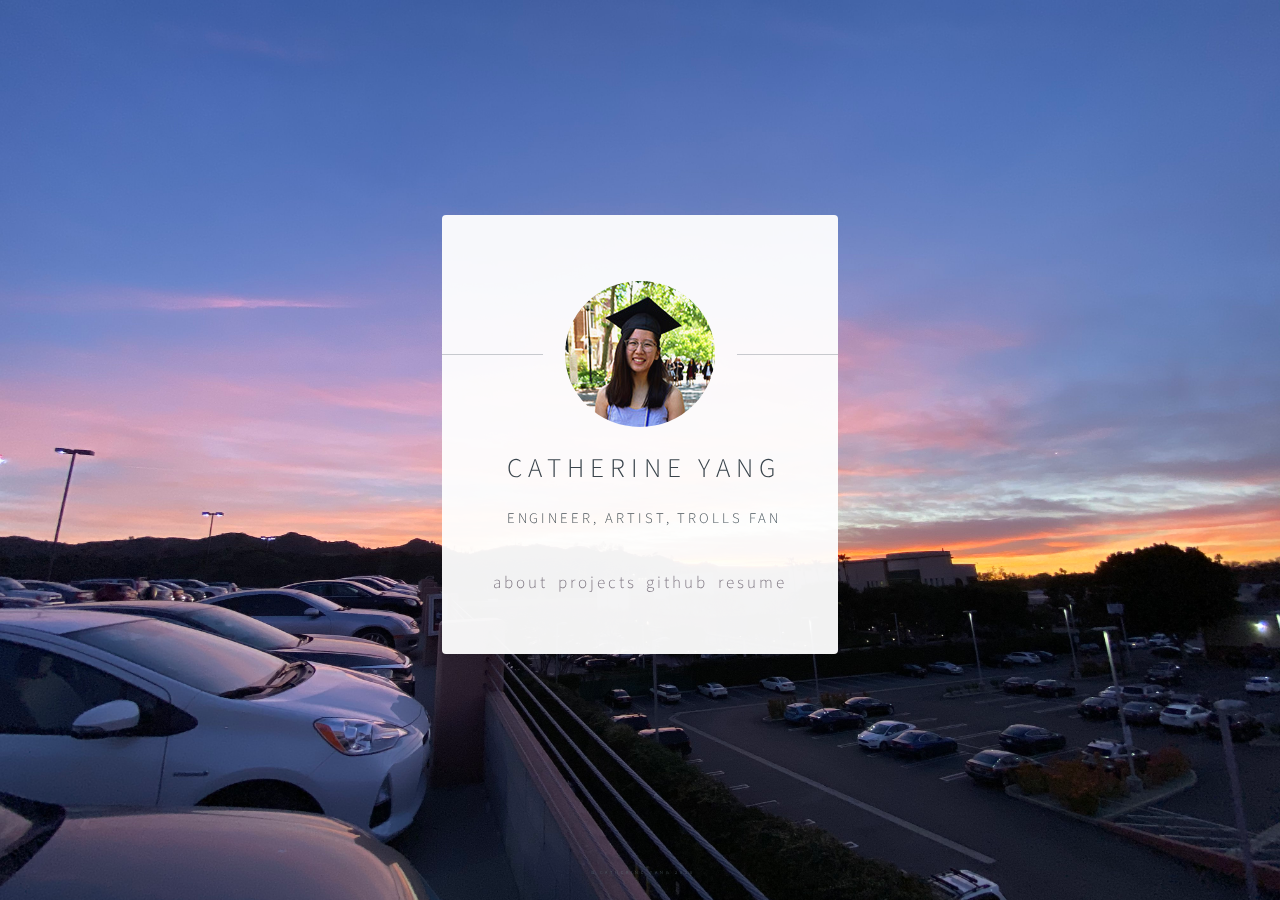
==== index.html @ e9663ca4 "Update index.html" ====
<!DOCTYPE HTML>

<html>

<head>
	<title>Catherine Yang</title>
	<meta charset="utf-8" />
	<meta name="viewport" content="width=device-width, initial-scale=1, user-scalable=no" />
	<meta name="robots" content="noindex"/>
	<link rel="stylesheet" href="assets/css/main.css" />
	<noscript>
		<link rel="stylesheet" href="assets/css/noscript.css" /></noscript>
</head>

<body class="is-preload">

	<div id="wrapper">

		<section id="main">
			<header>
				<span class="avatar"><img src="images/gradpic.jpg" alt="" /></span>
				<h1>Catherine Yang</h1>
				<p>Engineer, Artist, Trolls Fan</p>
			</header>

			<div id="firstpageoptions" class="options" style="display: block;">
				<a class="options" href="about.html"> about </a>
				<a class="options" href="projects.html"> projects </a>
				<a class="options" href="https://github.com/catyang97" target="_blank"> github </a>
				<a class="options" href="files/resume.pdf" target="_blank"> resume </a>
			</div>

		</section>

		<footer id="footer">
			<ul class="copyright">
				<li>&copy; Catherine Yang 2020</li>
				</li>
			</ul>
		</footer>

	</div>

	<script>
		if ('addEventListener' in window) {
			window.addEventListener('load', function () { document.body.className = document.body.className.replace(/\bis-preload\b/, ''); });
			document.body.className += (navigator.userAgent.match(/(MSIE|rv:11\.0)/) ? ' is-ie' : '');
		}
	</script>

</body>

</html>
---- assets/css/main.css ----
@import url("https://fonts.googleapis.com/css?family=Source+Sans+Pro:300");


/* Icon (alt) */

	html, body, div, span, h1, p, a, img, 
	center, ul, li, footer, header, section {
		margin: 0;
		padding: 0;
		border: 0;
		font-size: 100%;
		font: inherit;
		vertical-align: baseline;
	}

	footer, header, section {
		display: block;
	}

	body {
		line-height: 1;
		-webkit-text-size-adjust: none;
	}

	ul {
		list-style: none;
	}

/* Basic */

	@media screen and (max-width: 480px) {
		html, body {
			min-width: 320px;
		}
	}

	html {
		box-sizing: border-box;
		height: 100%;
	}

	*, *:before, *:after {
		box-sizing: inherit;
	}

	body.is-preload *, body.is-preload *:before, body.is-preload *:after {
		-moz-animation: none !important;
		-webkit-animation: none !important;
		-ms-animation: none !important;
		animation: none !important;
		-moz-transition: none !important;
		-webkit-transition: none !important;
		-ms-transition: none !important;
		transition: none !important;
	}

	body {
		height: 100%;
		/* background-color: #ffffff; */
		background-image: url("images/background.jpg");
		/* background-image: url("images/overlay.png"), -webkit-linear-gradient(60deg, rgba(255, 165, 150, 0.5) 5%, rgba(0, 228, 255, 0.35)), url("../../images/bg.jpg"); */
		/* background-image: url("images/overlay.png"), -ms-linear-gradient(60deg, rgba(255, 165, 150, 0.5) 5%, rgba(0, 228, 255, 0.35)), url("../../images/bg.jpg"); */
		/* background-image: url("images/overlay.png"), linear-gradient(60deg, rgba(255, 165, 150, 0.5) 5%, rgba(0, 228, 255, 0.35)), url("../../images/bg.jpg"); */
		/* background-repeat: repeat,			no-repeat,			no-repeat; */
		/* background-size: 100px 100px, cover,				cover; */
		background-size: cover;

		background-position: top left,		center center,		bottom center;
		background-attachment: fixed,			fixed,				fixed;
	}

		body:after {
			content: '';
			display: block;
			position: fixed;
			top: 0;
			left: 0;
			width: 100%;
			height: inherit;
			opacity: 0;
			z-index: 1;
			/* background-color: #ffffff; */
			background-image: url("images/background.jpg");
			/* background-image: url("images/overlay.png"), -moz-linear-gradient(60deg, rgba(255, 165, 150, 0.5) 5%, rgba(0, 228, 255, 0.35)); */
			/* background-image: url("images/overlay.png"), -webkit-linear-gradient(60deg, rgba(255, 165, 150, 0.5) 5%, rgba(0, 228, 255, 0.35)); */
			/* background-image: url("images/overlay.png"), -ms-linear-gradient(60deg, rgba(255, 165, 150, 0.5) 5%, rgba(0, 228, 255, 0.35)); */
			/* background-image: url("images/overlay.png"), linear-gradient(60deg, rgba(255, 165, 150, 0.5) 5%, rgba(0, 228, 255, 0.35)); */
			/* background-repeat: repeat,			no-repeat; */
			background-size: cover;
			background-position: top left,		center center;
			/* -moz-transition: opacity 1.75s ease-out;
			-webkit-transition: opacity 1.75s ease-out;
			-ms-transition: opacity 1.75s ease-out;
			transition: opacity 1.75s ease-out; */
		}

		body.is-preload:after {
			opacity: 1;
		}

/* Type */

	body, input, select, textarea {
		color: #414f57;
		font-family: "Source Sans Pro", Helvetica, sans-serif;
		font-size: 14pt;
		font-weight: 300;
		line-height: 2;
		letter-spacing: 0.2em;
		text-transform: uppercase;
	}

	@media screen and (max-width: 1680px) {

		body, input, select, textarea {
			font-size: 11pt;
		}

	}

	@media screen and (max-width: 480px) {

		body, input, select, textarea {
			font-size: 10pt;
			line-height: 1.75;
		}

	}

	a {
		-moz-transition: color 0.2s ease, border-color 0.2s ease;
		-webkit-transition: color 0.2s ease, border-color 0.2s ease;
		-ms-transition: color 0.2s ease, border-color 0.2s ease;
		transition: color 0.2s ease, border-color 0.2s ease;
		color: inherit;
		text-decoration: none;
	}

		a:before {
			-moz-transition: color 0.2s ease, text-shadow 0.2s ease;
			-webkit-transition: color 0.2s ease, text-shadow 0.2s ease;
			-ms-transition: color 0.2s ease, text-shadow 0.2s ease;
			transition: color 0.2s ease, text-shadow 0.2s ease;
		}

		a:hover {
			color: #ff7496;
		}

	p {
		margin: 0 0 1.5em 0.5em;
	}

	#p1 {
		text-transform: initial;
	}

	h1 {
		color: #313f47;
		line-height: 1.5;
/* 		margin: 0 0 0.75em 0; */
		font-size: 1.85em;
		letter-spacing: 0.22em;
		margin: 0 0 0.525em .3em;
		text-align: center;
	}

		h1 a {
			color: inherit;
			text-decoration: none;
		}

	#dmd {
		background-color: none;
		border: none;
		color: #9BC6D5;
		text-decoration: none;
	}

	#dmd:hover {
		background-color: none;
		border: none;
		color: #718FA0;
		opacity: .8;
		text-decoration: none;
	  }

	@media screen and (max-width: 480px) {

		h1 {
			font-size: 1.65em;
		}

	}

/* List */

	ul {
		list-style: disc;
		margin: 0 0 1.5em 0;
		padding-left: 1em;
	}

		ul li {
			padding-left: 0.5em;
		}

		ul.alt {
			list-style: none;
			padding-left: 0;
		}

			ul.alt li {
				border-top: solid 1px #c8cccf;
				padding: 0.5em 0;
			}

				ul.alt li:first-child {
					border-top: 0;
					padding-top: 0;
				}

/* Main */

	#main {
		-moz-transform-origin: 50% 50%;
		-webkit-transform-origin: 50% 50%;
		-ms-transform-origin: 50% 50%;
		transform-origin: 50% 50%;
		-moz-transform: rotateX(0deg);
		-webkit-transform: rotateX(0deg);
		-ms-transform: rotateX(0deg);
		transform: rotateX(0deg);
		-moz-transition: opacity 1s ease, -moz-transform 1s ease;
		-webkit-transition: opacity 1s ease, -webkit-transform 1s ease;
		-ms-transition: opacity 1s ease, -ms-transform 1s ease;
		transition: opacity 1s ease, transform 1s ease;
		padding: 4.5em 3em 3em 3em ;
		background: #ffffff;
		border-radius: 4px;
		cursor: default;
		max-width: 100%;
		opacity: 0.95;
		position: relative;
		text-align: center;
		width: 27em;
	}

		#main .avatar {
			position: relative;
			display: block;
			margin-bottom: 1.5em;
		}

			#main .avatar img {
				display: block;
				margin: 0 auto;
				border-radius: 100%;
				box-shadow: 0 0 0 1.5em #ffffff;
			}

			#main .avatar:before {
				content: '';
				display: block;
				position: absolute;
				top: 50%;
				left: -3em;
				width: calc(100% + 6em);
				height: 1px;
				z-index: -1;
				background: #c8cccf;
			}
		@media screen and (max-width: 480px) {

			#main {
				padding: 4em 2em 2.5em 2em ;
				width: 100%;
			}

				#main .avatar:before {
					left: -2em;
					width: calc(100% + 4em);
				}

		}

		body.is-preload #main {
			-moz-transform: rotateX(15deg);
			-webkit-transform: rotateX(15deg);
			-ms-transform: rotateX(15deg);
			transform: rotateX(15deg);
			opacity: 0;
		}

	#main2 {
		-moz-transform-origin: 50% 50%;
		-webkit-transform-origin: 50% 50%;
		-ms-transform-origin: 50% 50%;
		transform-origin: 50% 50%;
		-moz-transform: rotateX(0deg);
		-webkit-transform: rotateX(0deg);
		-ms-transform: rotateX(0deg);
		transform: rotateX(0deg);
		-moz-transition: opacity 1s ease, -moz-transform 1s ease;
		-webkit-transition: opacity 1s ease, -webkit-transform 1s ease;
		-ms-transition: opacity 1s ease, -ms-transform 1s ease;
		transition: opacity 1s ease, transform 1s ease;
		padding: 4.5em 3em 3em 3em ;
		background: #ffffff;
		border-radius: 4px;
		cursor: default;
		max-width: 100%;
		opacity: 0.95;
		position: relative;
		text-align: center;
		width: 45em;
	}
	
		#main2 .avatar {
			position: relative;
			display: block;
			margin-bottom: 1.5em;
		}
	
			#main2 .avatar img {
				/* display: block; */
				width: 150px;
				height: 150px;
				margin: 0 auto;
				border-radius: 100%;
				box-shadow: 0 0 0 1.5em #ffffff;
			}
	
			#main2 .avatar:before {
				content: '';
				display: block;
				position: absolute;
				top: 50%;
				left: -3em;
				width: calc(100% + 6em);
				height: 1px;
				z-index: -1;
				background: #c8cccf;
			}

			@media screen and (max-width: 480px) {
	
				#main2 {
					padding: 4em 2em 2.5em 2em ;
					width: 100%;
				}
	
					#main2 .avatar:before {
						left: -2em;
						width: calc(100% + 4em);
					}
	
			}
			
			body.is-preload #main2 {
				-moz-transform: rotateX(15deg);
				-webkit-transform: rotateX(15deg);
				-ms-transform: rotateX(15deg);
				transform: rotateX(15deg);
				opacity: 0;
			}

/* Footer */

	#footer {
		-moz-align-self: -moz-flex-end;
		-webkit-align-self: -webkit-flex-end;
		-ms-align-self: -ms-flex-end;
		align-self: flex-end;
		width: 100%;
		padding: 1.5em 0 0 0;
		color: rgba(255, 255, 255, 0.75);
		cursor: default;
		text-align: center;
	}

		#footer .copyright {
			margin: 0;
			padding: 0;
			font-size: 0.3em;
			list-style: none;
			color: #616f77;
		}

			#footer .copyright li {
				display: inline-block;
				margin: 0 0 0 0.45em;
				padding: 0 0 0 0.85em;
				border-left: solid 1px rgba(255, 255, 255, 0.5);
				line-height: 1;
			}

				#footer .copyright li:first-child {
					border-left: 0;
				}

				
/* Wrapper */
	#wrapper {
		display: -moz-flex;
		display: -webkit-flex;
		display: -ms-flex;
		display: flex;
		-moz-align-items: center;
		-webkit-align-items: center;
		-ms-align-items: center;
		align-items: center;
		-moz-justify-content: space-between;
		-webkit-justify-content: space-between;
		-ms-justify-content: space-between;
		justify-content: space-between;
		-moz-flex-direction: column;
		-webkit-flex-direction: column;
		-ms-flex-direction: column;
		flex-direction: column;
		-moz-perspective: 1000px;
		-webkit-perspective: 1000px;
		-ms-perspective: 1000px;
		perspective: 1000px;
		position: relative;
		min-height: 100%;
		padding: 1.5em;
		z-index: 2;
	}

		#wrapper > * {
			z-index: 1;
		}

		#wrapper:before {
			content: '';
			display: block;
		}

		@media screen and (max-width: 350px) {

			#wrapper {
				padding: 0.75em;
			}

		}

		body.is-ie #wrapper {
			height: 100%;
		}

.options {
	background-color: none;
	border: none;
	color: #8A828D;
	cursor: pointer;
	display: inline;
	font-size: 17px;
	text-transform: lowercase;
	padding: 10px 2px;
	/* text-align: left; */
	text-decoration: none;
	white-space: nowrap;
}
		  
.options:hover {
	color: #A18790;
	transform: translateY(-2.5px);
	transition: all .3s ease;
}
		  
.options-container {
	font-size: 35px;
	text-align: center;
	width: 85%;
}
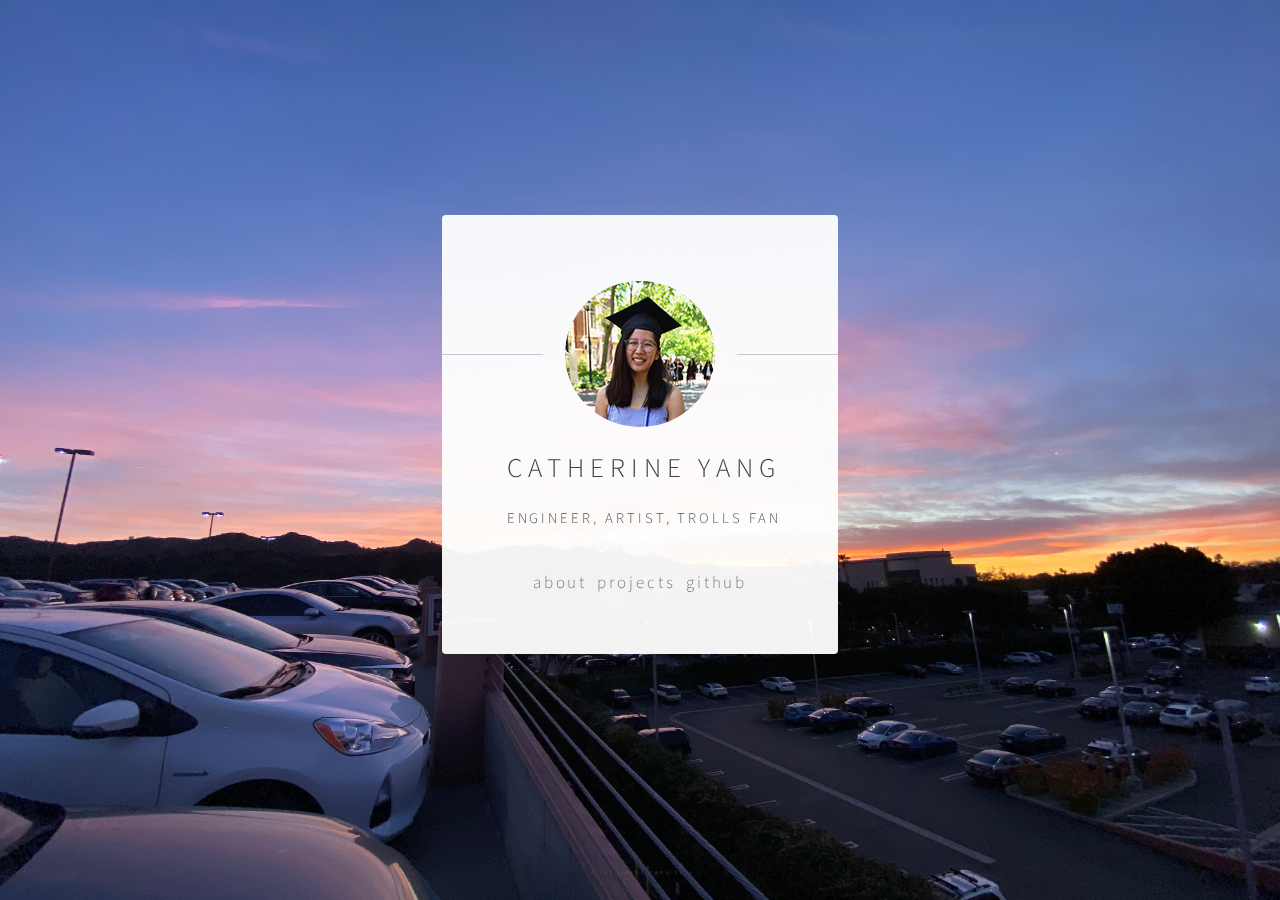
==== commit 4548e85f: "Update index.html" ====
--- a/index.html
+++ b/index.html
@@ -27,7 +27,7 @@
 				<a class="options" href="about.html"> about </a>
 				<a class="options" href="projects.html"> projects </a>
 				<a class="options" href="https://github.com/catyang97" target="_blank"> github </a>
-				<a class="options" href="files/resume.pdf" target="_blank"> resume </a>
+				<!-- a class="options" href="files/resume.pdf" target="_blank"> resume </a> -->
 			</div>
 
 		</section>
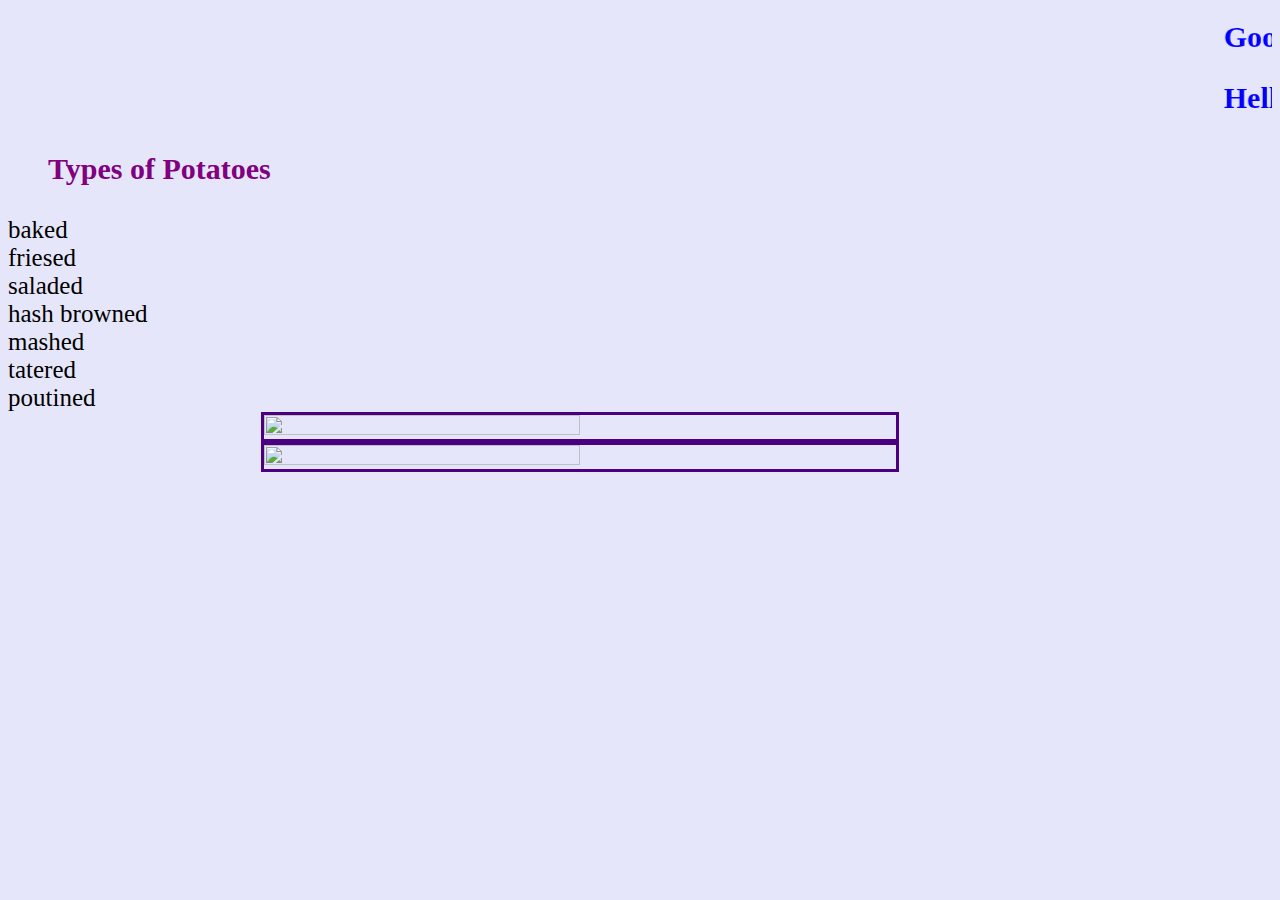
==== commit 84a62a66: "back to potato" ====
--- a/index.html
+++ b/index.html
@@ -1,53 +1,25 @@
-<!DOCTYPE HTML>
-
-<html>
-
-<head>
-	<title>Catherine Yang</title>
-	<meta charset="utf-8" />
-	<meta name="viewport" content="width=device-width, initial-scale=1, user-scalable=no" />
-	<meta name="robots" content="noindex"/>
-	<link rel="stylesheet" href="assets/css/main.css" />
-	<noscript>
-		<link rel="stylesheet" href="assets/css/noscript.css" /></noscript>
-</head>
-
-<body class="is-preload">
-
-	<div id="wrapper">
-
-		<section id="main">
-			<header>
-				<span class="avatar"><img src="images/gradpic.jpg" alt="" /></span>
-				<h1>Catherine Yang</h1>
-				<p>Engineer, Artist, Trolls Fan</p>
-			</header>
-
-			<div id="firstpageoptions" class="options" style="display: block;">
-				<a class="options" href="about.html"> about </a>
-				<a class="options" href="projects.html"> projects </a>
-				<a class="options" href="https://github.com/catyang97" target="_blank"> github </a>
-				<!-- a class="options" href="files/resume.pdf" target="_blank"> resume </a> -->
-			</div>
-
-		</section>
-
-		<footer id="footer">
-			<ul class="copyright">
-				<li>&copy; Catherine Yang 2020</li>
-				</li>
-			</ul>
-		</footer>
-
-	</div>
-
-	<script>
-		if ('addEventListener' in window) {
-			window.addEventListener('load', function () { document.body.className = document.body.className.replace(/\bis-preload\b/, ''); });
-			document.body.className += (navigator.userAgent.match(/(MSIE|rv:11\.0)/) ? ' is-ie' : '');
-		}
-	</script>
-
-</body>
-
-</html>
+<!DOCTYPE html>
+<html>
+	<head> 
+	<link href="main.css" rel="stylesheet">
+	<meta charset="UTF-8">	<title>Random</title>
+	<meta name="description" content="DESCRIBE YOUR WEBSITE">
+	<meta name="keywords" content="KEY, WORDS, HERE">
+	</head>
+	<body>
+		<h1><marquee>Goodbye World!</marquee></h1>
+		<h1><marquee>Hello Potatoes!</marquee></h1>
+
+		<ul><b>Types of Potatoes</b></ul>
+			<li id="baked">baked</li>
+			<li>friesed</li>
+			<li>saladed</li>
+			<li>hash browned</li>
+			<li>mashed</li>
+            <li>tatered</li>
+            <li>poutined</li>
+
+		<img src="https://media.giphy.com/media/menw2PSZ2vUzu/giphy.gif">
+		<img src= "http://weknowyourdreams.com/images/potato/potato-04.jpg">
+  	</body>
+</html>--- a/main.css
+++ b/main.css
@@ -0,0 +1,26 @@
+body {
+	background-color: lavender;
+}
+
+h1 {
+	color: blue;
+	font-size: 30px;
+
+}
+
+ul {
+	color: purple;
+	font-size: 30px;
+}
+
+li {
+	font-size: 25px;
+}
+
+img {
+	width: 50%;
+	height: 50%;
+	margin-left: 20%;
+	border-style: solid;
+	border-color: indigo;
+}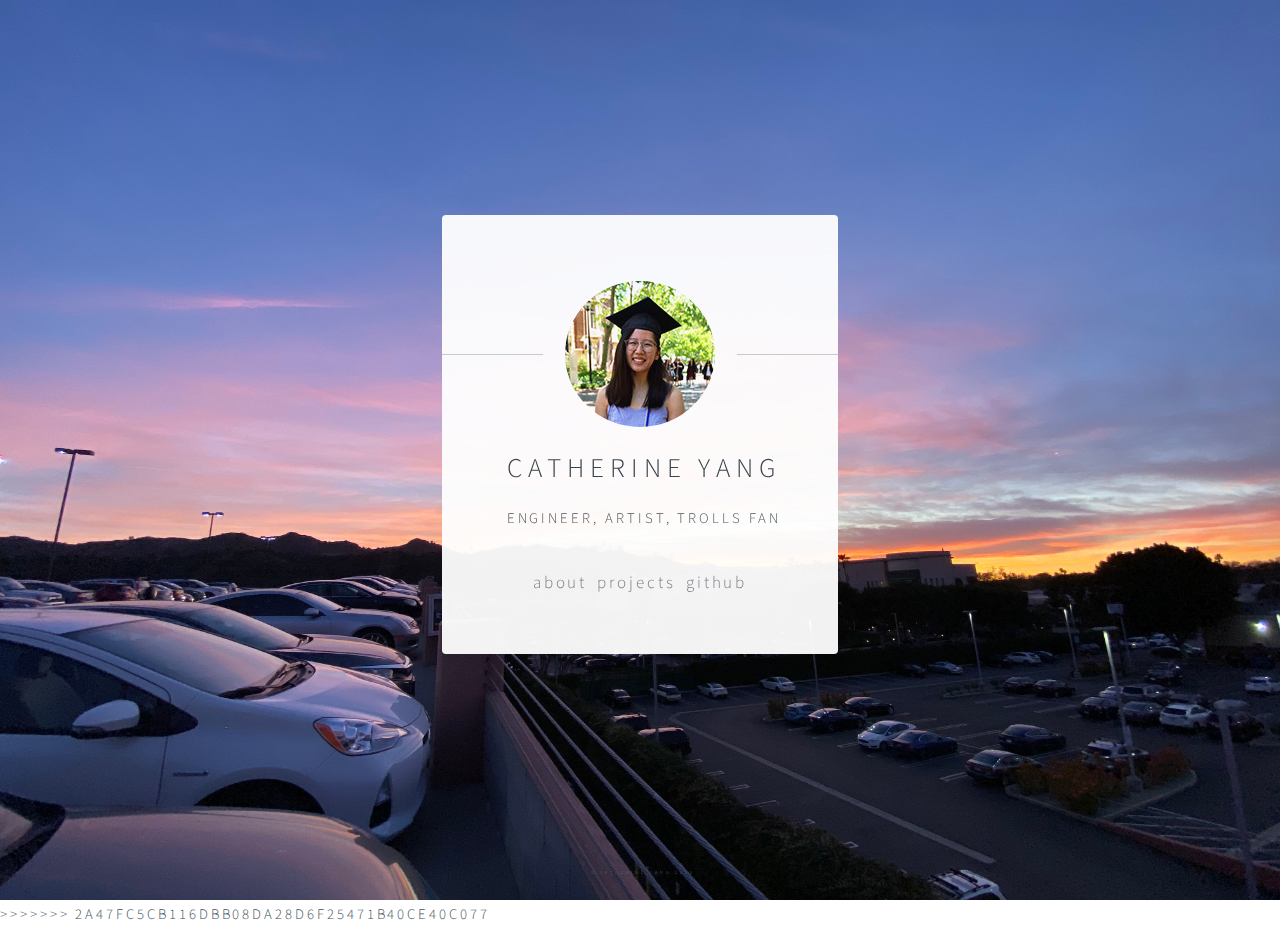
==== commit 94dd8196: "potato test" ====
--- a/index.html
+++ b/index.html
@@ -1,25 +1,54 @@
-<!DOCTYPE html>
-<html>
-	<head> 
-	<link href="main.css" rel="stylesheet">
-	<meta charset="UTF-8">	<title>Random</title>
-	<meta name="description" content="DESCRIBE YOUR WEBSITE">
-	<meta name="keywords" content="KEY, WORDS, HERE">
-	</head>
-	<body>
-		<h1><marquee>Goodbye World!</marquee></h1>
-		<h1><marquee>Hello Potatoes!</marquee></h1>
-
-		<ul><b>Types of Potatoes</b></ul>
-			<li id="baked">baked</li>
-			<li>friesed</li>
-			<li>saladed</li>
-			<li>hash browned</li>
-			<li>mashed</li>
-            <li>tatered</li>
-            <li>poutined</li>
-
-		<img src="https://media.giphy.com/media/menw2PSZ2vUzu/giphy.gif">
-		<img src= "http://weknowyourdreams.com/images/potato/potato-04.jpg">
-  	</body>
-</html>+<!DOCTYPE HTML>
+
+<html>
+
+<head>
+	<title>Catherine Yang</title>
+	<meta charset="utf-8" />
+	<meta name="viewport" content="width=device-width, initial-scale=1, user-scalable=no" />
+	<meta name="robots" content="noindex"/>
+	<link rel="stylesheet" href="assets/css/main.css" />
+	<noscript>
+		<link rel="stylesheet" href="assets/css/noscript.css" /></noscript>
+</head>
+
+<body class="is-preload">
+
+	<div id="wrapper">
+
+		<section id="main">
+			<header>
+				<span class="avatar"><img src="images/gradpic.jpg" alt="" /></span>
+				<h1>Catherine Yang</h1>
+				<p>Engineer, Artist, Trolls Fan</p>
+			</header>
+
+			<div id="firstpageoptions" class="options" style="display: block;">
+				<a class="options" href="about.html"> about </a>
+				<a class="options" href="projects.html"> projects </a>
+				<a class="options" href="https://github.com/catyang97" target="_blank"> github </a>
+				<!-- a class="options" href="files/resume.pdf" target="_blank"> resume </a> -->
+			</div>
+
+		</section>
+
+		<footer id="footer">
+			<ul class="copyright">
+				<li>&copy; Catherine Yang 2020</li>
+				</li>
+			</ul>
+		</footer>
+
+	</div>
+
+	<script>
+		if ('addEventListener' in window) {
+			window.addEventListener('load', function () { document.body.className = document.body.className.replace(/\bis-preload\b/, ''); });
+			document.body.className += (navigator.userAgent.match(/(MSIE|rv:11\.0)/) ? ' is-ie' : '');
+		}
+	</script>
+
+</body>
+
+</html>
+>>>>>>> 2a47fc5cb116dbb08da28d6f25471b40ce40c077
--- a/assets/css/main.css
+++ b/assets/css/main.css
@@ -0,0 +1,477 @@
+@import url("https://fonts.googleapis.com/css?family=Source+Sans+Pro:300");
+
+
+/* Icon (alt) */
+
+	html, body, div, span, h1, p, a, img, 
+	center, ul, li, footer, header, section {
+		margin: 0;
+		padding: 0;
+		border: 0;
+		font-size: 100%;
+		font: inherit;
+		vertical-align: baseline;
+	}
+
+	footer, header, section {
+		display: block;
+	}
+
+	body {
+		line-height: 1;
+		-webkit-text-size-adjust: none;
+	}
+
+	ul {
+		list-style: none;
+	}
+
+/* Basic */
+
+	@media screen and (max-width: 480px) {
+		html, body {
+			min-width: 320px;
+		}
+	}
+
+	html {
+		box-sizing: border-box;
+		height: 100%;
+	}
+
+	*, *:before, *:after {
+		box-sizing: inherit;
+	}
+
+	body.is-preload *, body.is-preload *:before, body.is-preload *:after {
+		-moz-animation: none !important;
+		-webkit-animation: none !important;
+		-ms-animation: none !important;
+		animation: none !important;
+		-moz-transition: none !important;
+		-webkit-transition: none !important;
+		-ms-transition: none !important;
+		transition: none !important;
+	}
+
+	body {
+		height: 100%;
+		/* background-color: #ffffff; */
+		background-image: url("images/background.jpg");
+		/* background-image: url("images/overlay.png"), -webkit-linear-gradient(60deg, rgba(255, 165, 150, 0.5) 5%, rgba(0, 228, 255, 0.35)), url("../../images/bg.jpg"); */
+		/* background-image: url("images/overlay.png"), -ms-linear-gradient(60deg, rgba(255, 165, 150, 0.5) 5%, rgba(0, 228, 255, 0.35)), url("../../images/bg.jpg"); */
+		/* background-image: url("images/overlay.png"), linear-gradient(60deg, rgba(255, 165, 150, 0.5) 5%, rgba(0, 228, 255, 0.35)), url("../../images/bg.jpg"); */
+		/* background-repeat: repeat,			no-repeat,			no-repeat; */
+		/* background-size: 100px 100px, cover,				cover; */
+		background-size: cover;
+
+		background-position: top left,		center center,		bottom center;
+		background-attachment: fixed,			fixed,				fixed;
+	}
+
+		body:after {
+			content: '';
+			display: block;
+			position: fixed;
+			top: 0;
+			left: 0;
+			width: 100%;
+			height: inherit;
+			opacity: 0;
+			z-index: 1;
+			/* background-color: #ffffff; */
+			background-image: url("images/background.jpg");
+			/* background-image: url("images/overlay.png"), -moz-linear-gradient(60deg, rgba(255, 165, 150, 0.5) 5%, rgba(0, 228, 255, 0.35)); */
+			/* background-image: url("images/overlay.png"), -webkit-linear-gradient(60deg, rgba(255, 165, 150, 0.5) 5%, rgba(0, 228, 255, 0.35)); */
+			/* background-image: url("images/overlay.png"), -ms-linear-gradient(60deg, rgba(255, 165, 150, 0.5) 5%, rgba(0, 228, 255, 0.35)); */
+			/* background-image: url("images/overlay.png"), linear-gradient(60deg, rgba(255, 165, 150, 0.5) 5%, rgba(0, 228, 255, 0.35)); */
+			/* background-repeat: repeat,			no-repeat; */
+			background-size: cover;
+			background-position: top left,		center center;
+			/* -moz-transition: opacity 1.75s ease-out;
+			-webkit-transition: opacity 1.75s ease-out;
+			-ms-transition: opacity 1.75s ease-out;
+			transition: opacity 1.75s ease-out; */
+		}
+
+		body.is-preload:after {
+			opacity: 1;
+		}
+
+/* Type */
+
+	body, input, select, textarea {
+		color: #414f57;
+		font-family: "Source Sans Pro", Helvetica, sans-serif;
+		font-size: 14pt;
+		font-weight: 300;
+		line-height: 2;
+		letter-spacing: 0.2em;
+		text-transform: uppercase;
+	}
+
+	@media screen and (max-width: 1680px) {
+
+		body, input, select, textarea {
+			font-size: 11pt;
+		}
+
+	}
+
+	@media screen and (max-width: 480px) {
+
+		body, input, select, textarea {
+			font-size: 10pt;
+			line-height: 1.75;
+		}
+
+	}
+
+	a {
+		-moz-transition: color 0.2s ease, border-color 0.2s ease;
+		-webkit-transition: color 0.2s ease, border-color 0.2s ease;
+		-ms-transition: color 0.2s ease, border-color 0.2s ease;
+		transition: color 0.2s ease, border-color 0.2s ease;
+		color: inherit;
+		text-decoration: none;
+	}
+
+		a:before {
+			-moz-transition: color 0.2s ease, text-shadow 0.2s ease;
+			-webkit-transition: color 0.2s ease, text-shadow 0.2s ease;
+			-ms-transition: color 0.2s ease, text-shadow 0.2s ease;
+			transition: color 0.2s ease, text-shadow 0.2s ease;
+		}
+
+		a:hover {
+			color: #ff7496;
+		}
+
+	p {
+		margin: 0 0 1.5em 0.5em;
+	}
+
+	#p1 {
+		text-transform: initial;
+	}
+
+	h1 {
+		color: #313f47;
+		line-height: 1.5;
+/* 		margin: 0 0 0.75em 0; */
+		font-size: 1.85em;
+		letter-spacing: 0.22em;
+		margin: 0 0 0.525em .3em;
+		text-align: center;
+	}
+
+		h1 a {
+			color: inherit;
+			text-decoration: none;
+		}
+
+	#dmd {
+		background-color: none;
+		border: none;
+		color: #9BC6D5;
+		text-decoration: none;
+	}
+
+	#dmd:hover {
+		background-color: none;
+		border: none;
+		color: #718FA0;
+		opacity: .8;
+		text-decoration: none;
+	  }
+
+	@media screen and (max-width: 480px) {
+
+		h1 {
+			font-size: 1.65em;
+		}
+
+	}
+
+/* List */
+
+	ul {
+		list-style: disc;
+		margin: 0 0 1.5em 0;
+		padding-left: 1em;
+	}
+
+		ul li {
+			padding-left: 0.5em;
+		}
+
+		ul.alt {
+			list-style: none;
+			padding-left: 0;
+		}
+
+			ul.alt li {
+				border-top: solid 1px #c8cccf;
+				padding: 0.5em 0;
+			}
+
+				ul.alt li:first-child {
+					border-top: 0;
+					padding-top: 0;
+				}
+
+/* Main */
+
+	#main {
+		-moz-transform-origin: 50% 50%;
+		-webkit-transform-origin: 50% 50%;
+		-ms-transform-origin: 50% 50%;
+		transform-origin: 50% 50%;
+		-moz-transform: rotateX(0deg);
+		-webkit-transform: rotateX(0deg);
+		-ms-transform: rotateX(0deg);
+		transform: rotateX(0deg);
+		-moz-transition: opacity 1s ease, -moz-transform 1s ease;
+		-webkit-transition: opacity 1s ease, -webkit-transform 1s ease;
+		-ms-transition: opacity 1s ease, -ms-transform 1s ease;
+		transition: opacity 1s ease, transform 1s ease;
+		padding: 4.5em 3em 3em 3em ;
+		background: #ffffff;
+		border-radius: 4px;
+		cursor: default;
+		max-width: 100%;
+		opacity: 0.95;
+		position: relative;
+		text-align: center;
+		width: 27em;
+	}
+
+		#main .avatar {
+			position: relative;
+			display: block;
+			margin-bottom: 1.5em;
+		}
+
+			#main .avatar img {
+				display: block;
+				margin: 0 auto;
+				border-radius: 100%;
+				box-shadow: 0 0 0 1.5em #ffffff;
+			}
+
+			#main .avatar:before {
+				content: '';
+				display: block;
+				position: absolute;
+				top: 50%;
+				left: -3em;
+				width: calc(100% + 6em);
+				height: 1px;
+				z-index: -1;
+				background: #c8cccf;
+			}
+		@media screen and (max-width: 480px) {
+
+			#main {
+				padding: 4em 2em 2.5em 2em ;
+				width: 100%;
+			}
+
+				#main .avatar:before {
+					left: -2em;
+					width: calc(100% + 4em);
+				}
+
+		}
+
+		body.is-preload #main {
+			-moz-transform: rotateX(15deg);
+			-webkit-transform: rotateX(15deg);
+			-ms-transform: rotateX(15deg);
+			transform: rotateX(15deg);
+			opacity: 0;
+		}
+
+	#main2 {
+		-moz-transform-origin: 50% 50%;
+		-webkit-transform-origin: 50% 50%;
+		-ms-transform-origin: 50% 50%;
+		transform-origin: 50% 50%;
+		-moz-transform: rotateX(0deg);
+		-webkit-transform: rotateX(0deg);
+		-ms-transform: rotateX(0deg);
+		transform: rotateX(0deg);
+		-moz-transition: opacity 1s ease, -moz-transform 1s ease;
+		-webkit-transition: opacity 1s ease, -webkit-transform 1s ease;
+		-ms-transition: opacity 1s ease, -ms-transform 1s ease;
+		transition: opacity 1s ease, transform 1s ease;
+		padding: 4.5em 3em 3em 3em ;
+		background: #ffffff;
+		border-radius: 4px;
+		cursor: default;
+		max-width: 100%;
+		opacity: 0.95;
+		position: relative;
+		text-align: center;
+		width: 45em;
+	}
+	
+		#main2 .avatar {
+			position: relative;
+			display: block;
+			margin-bottom: 1.5em;
+		}
+	
+			#main2 .avatar img {
+				/* display: block; */
+				width: 150px;
+				height: 150px;
+				margin: 0 auto;
+				border-radius: 100%;
+				box-shadow: 0 0 0 1.5em #ffffff;
+			}
+	
+			#main2 .avatar:before {
+				content: '';
+				display: block;
+				position: absolute;
+				top: 50%;
+				left: -3em;
+				width: calc(100% + 6em);
+				height: 1px;
+				z-index: -1;
+				background: #c8cccf;
+			}
+
+			@media screen and (max-width: 480px) {
+	
+				#main2 {
+					padding: 4em 2em 2.5em 2em ;
+					width: 100%;
+				}
+	
+					#main2 .avatar:before {
+						left: -2em;
+						width: calc(100% + 4em);
+					}
+	
+			}
+			
+			body.is-preload #main2 {
+				-moz-transform: rotateX(15deg);
+				-webkit-transform: rotateX(15deg);
+				-ms-transform: rotateX(15deg);
+				transform: rotateX(15deg);
+				opacity: 0;
+			}
+
+/* Footer */
+
+	#footer {
+		-moz-align-self: -moz-flex-end;
+		-webkit-align-self: -webkit-flex-end;
+		-ms-align-self: -ms-flex-end;
+		align-self: flex-end;
+		width: 100%;
+		padding: 1.5em 0 0 0;
+		color: rgba(255, 255, 255, 0.75);
+		cursor: default;
+		text-align: center;
+	}
+
+		#footer .copyright {
+			margin: 0;
+			padding: 0;
+			font-size: 0.3em;
+			list-style: none;
+			color: #616f77;
+		}
+
+			#footer .copyright li {
+				display: inline-block;
+				margin: 0 0 0 0.45em;
+				padding: 0 0 0 0.85em;
+				border-left: solid 1px rgba(255, 255, 255, 0.5);
+				line-height: 1;
+			}
+
+				#footer .copyright li:first-child {
+					border-left: 0;
+				}
+
+				
+/* Wrapper */
+	#wrapper {
+		display: -moz-flex;
+		display: -webkit-flex;
+		display: -ms-flex;
+		display: flex;
+		-moz-align-items: center;
+		-webkit-align-items: center;
+		-ms-align-items: center;
+		align-items: center;
+		-moz-justify-content: space-between;
+		-webkit-justify-content: space-between;
+		-ms-justify-content: space-between;
+		justify-content: space-between;
+		-moz-flex-direction: column;
+		-webkit-flex-direction: column;
+		-ms-flex-direction: column;
+		flex-direction: column;
+		-moz-perspective: 1000px;
+		-webkit-perspective: 1000px;
+		-ms-perspective: 1000px;
+		perspective: 1000px;
+		position: relative;
+		min-height: 100%;
+		padding: 1.5em;
+		z-index: 2;
+	}
+
+		#wrapper > * {
+			z-index: 1;
+		}
+
+		#wrapper:before {
+			content: '';
+			display: block;
+		}
+
+		@media screen and (max-width: 350px) {
+
+			#wrapper {
+				padding: 0.75em;
+			}
+
+		}
+
+		body.is-ie #wrapper {
+			height: 100%;
+		}
+
+.options {
+	background-color: none;
+	border: none;
+	color: #8A828D;
+	cursor: pointer;
+	display: inline;
+	font-size: 17px;
+	text-transform: lowercase;
+	padding: 10px 2px;
+	/* text-align: left; */
+	text-decoration: none;
+	white-space: nowrap;
+}
+		  
+.options:hover {
+	color: #A18790;
+	transform: translateY(-2.5px);
+	transition: all .3s ease;
+}
+		  
+.options-container {
+	font-size: 35px;
+	text-align: center;
+	width: 85%;
+}
+
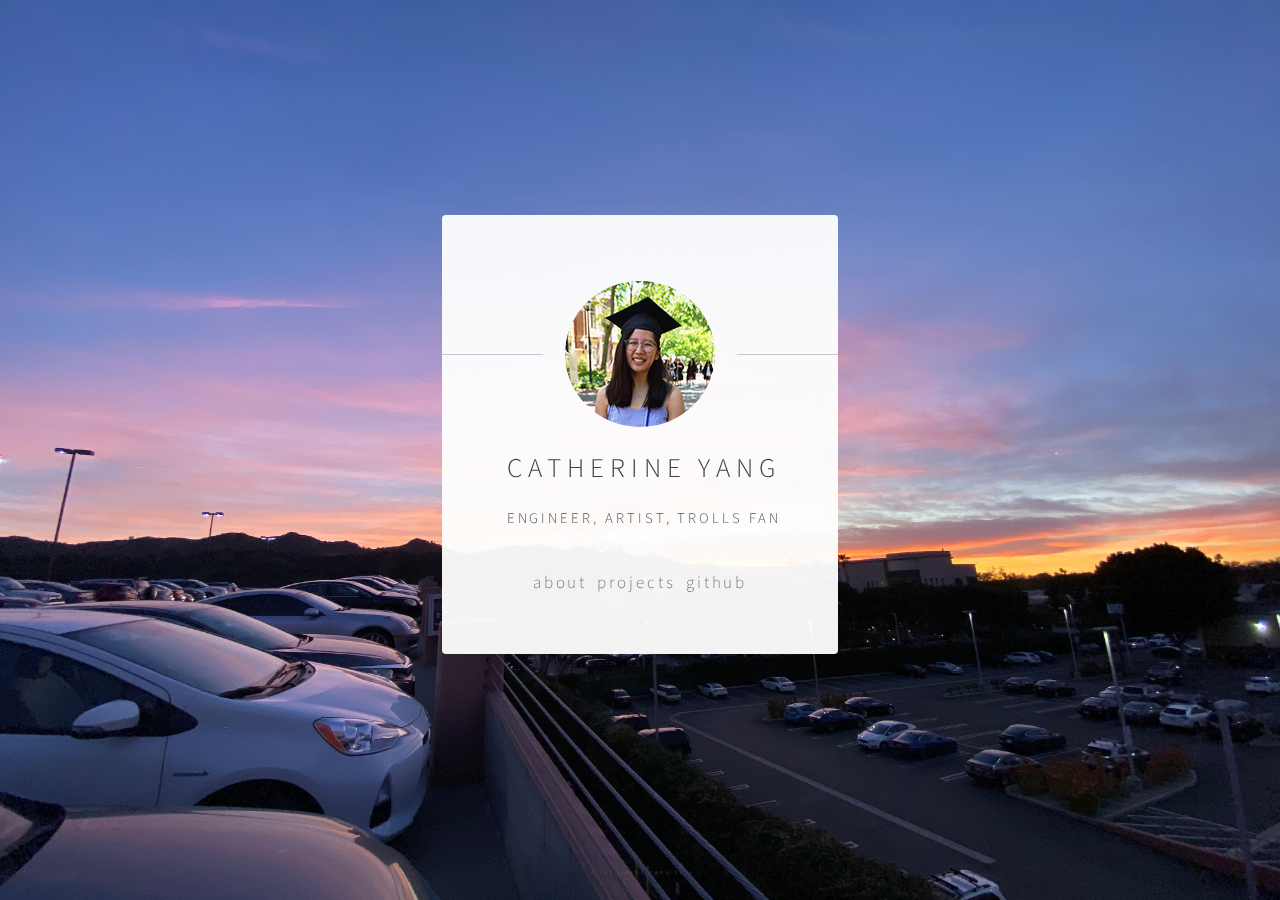
==== commit 30e64adb: "cleanup" ====
--- a/index.html
+++ b/index.html
@@ -51,4 +51,3 @@
 </body>
 
 </html>
->>>>>>> 2a47fc5cb116dbb08da28d6f25471b40ce40c077
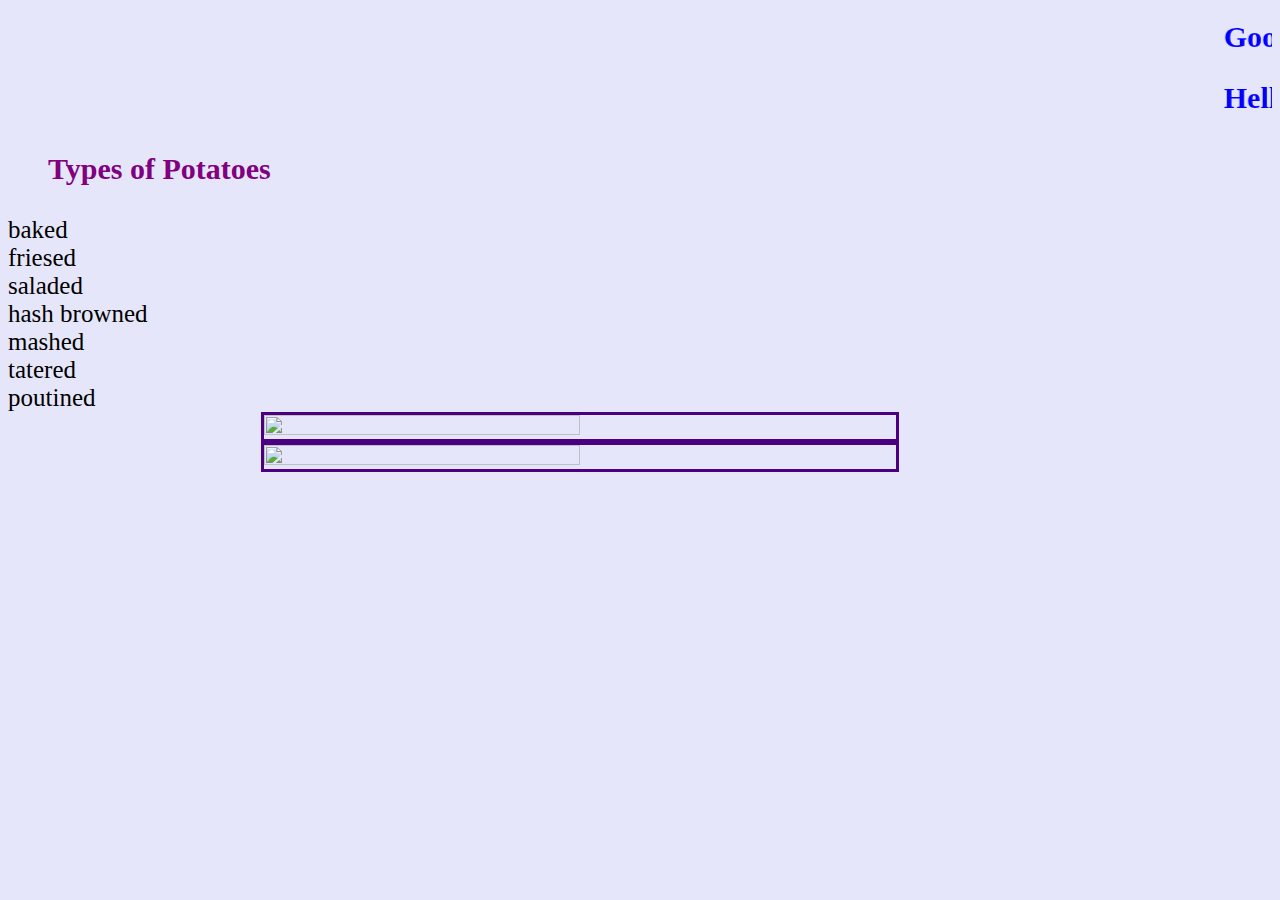
==== commit 15d56e83: "BACK TO POTATOES" ====
--- a/index.html
+++ b/index.html
@@ -1,53 +1,25 @@
-<!DOCTYPE HTML>
-
-<html>
-
-<head>
-	<title>Catherine Yang</title>
-	<meta charset="utf-8" />
-	<meta name="viewport" content="width=device-width, initial-scale=1, user-scalable=no" />
-	<meta name="robots" content="noindex"/>
-	<link rel="stylesheet" href="assets/css/main.css" />
-	<noscript>
-		<link rel="stylesheet" href="assets/css/noscript.css" /></noscript>
-</head>
-
-<body class="is-preload">
-
-	<div id="wrapper">
-
-		<section id="main">
-			<header>
-				<span class="avatar"><img src="images/gradpic.jpg" alt="" /></span>
-				<h1>Catherine Yang</h1>
-				<p>Engineer, Artist, Trolls Fan</p>
-			</header>
-
-			<div id="firstpageoptions" class="options" style="display: block;">
-				<a class="options" href="about.html"> about </a>
-				<a class="options" href="projects.html"> projects </a>
-				<a class="options" href="https://github.com/catyang97" target="_blank"> github </a>
-				<!-- a class="options" href="files/resume.pdf" target="_blank"> resume </a> -->
-			</div>
-
-		</section>
-
-		<footer id="footer">
-			<ul class="copyright">
-				<li>&copy; Catherine Yang 2020</li>
-				</li>
-			</ul>
-		</footer>
-
-	</div>
-
-	<script>
-		if ('addEventListener' in window) {
-			window.addEventListener('load', function () { document.body.className = document.body.className.replace(/\bis-preload\b/, ''); });
-			document.body.className += (navigator.userAgent.match(/(MSIE|rv:11\.0)/) ? ' is-ie' : '');
-		}
-	</script>
-
-</body>
-
-</html>
+<!DOCTYPE html>
+<html>
+	<head> 
+	<link href="main.css" rel="stylesheet">
+	<meta charset="UTF-8">	<title>Random</title>
+	<meta name="description" content="DESCRIBE YOUR WEBSITE">
+	<meta name="keywords" content="KEY, WORDS, HERE">
+	</head>
+	<body>
+		<h1><marquee>Goodbye World!</marquee></h1>
+		<h1><marquee>Hello Potatoes!</marquee></h1>
+
+		<ul><b>Types of Potatoes</b></ul>
+			<li id="baked">baked</li>
+			<li>friesed</li>
+			<li>saladed</li>
+			<li>hash browned</li>
+			<li>mashed</li>
+            <li>tatered</li>
+            <li>poutined</li>
+
+		<img src="https://media.giphy.com/media/menw2PSZ2vUzu/giphy.gif">
+		<img src= "http://weknowyourdreams.com/images/potato/potato-04.jpg">
+  	</body>
+</html>--- a/main.css
+++ b/main.css
@@ -0,0 +1,26 @@
+body {
+	background-color: lavender;
+}
+
+h1 {
+	color: blue;
+	font-size: 30px;
+
+}
+
+ul {
+	color: purple;
+	font-size: 30px;
+}
+
+li {
+	font-size: 25px;
+}
+
+img {
+	width: 50%;
+	height: 50%;
+	margin-left: 20%;
+	border-style: solid;
+	border-color: indigo;
+}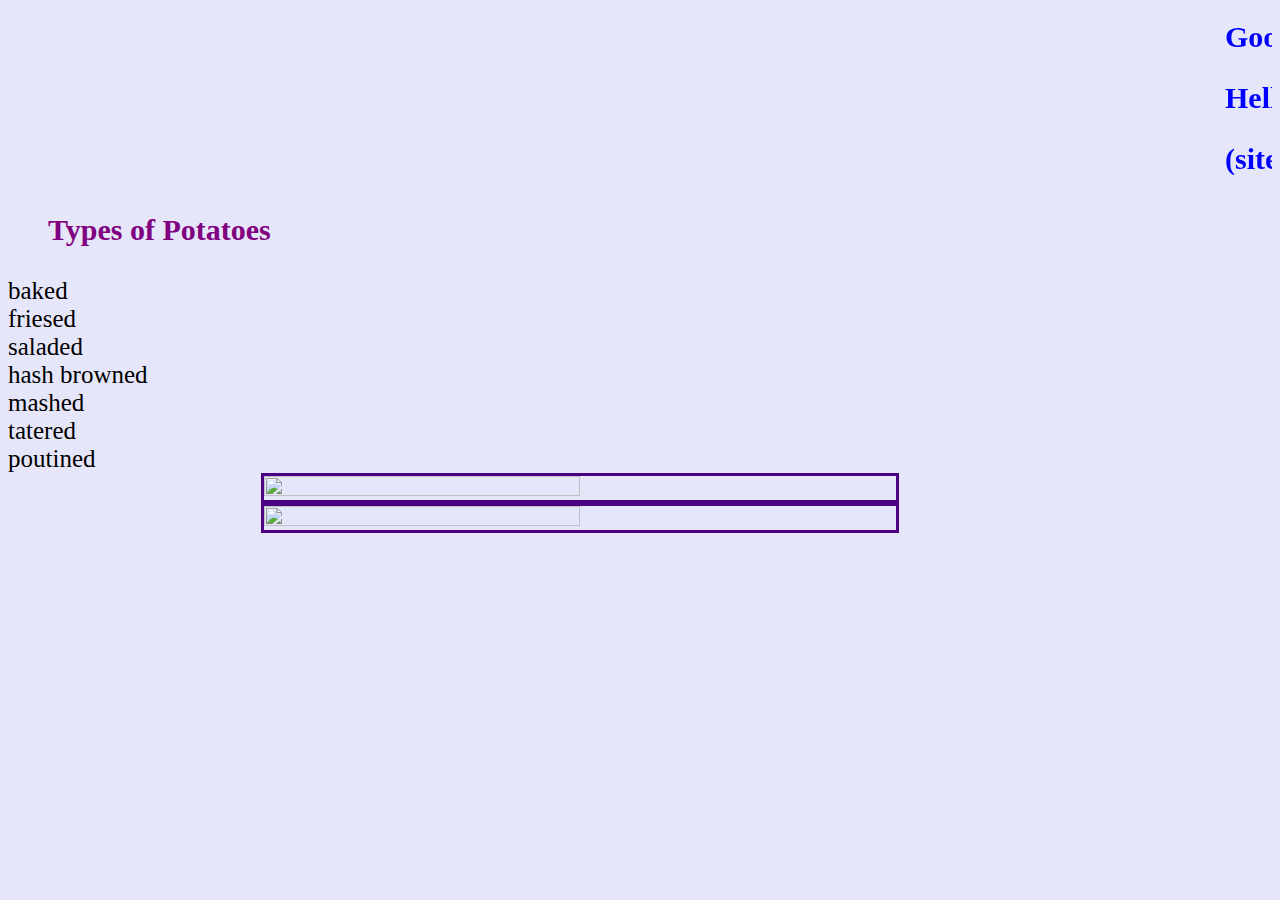
==== commit d30eaad6: "renaming" ====
--- a/index.html
+++ b/index.html
@@ -8,7 +8,8 @@
 	</head>
 	<body>
 		<h1><marquee>Goodbye World!</marquee></h1>
-		<h1><marquee>Hello Potatoes!</marquee></h1>
+        <h1><marquee>Hello Potatoes!</marquee></h1>
+        <h1><marquee>(site under construction!)</marquee></h1>
 
 		<ul><b>Types of Potatoes</b></ul>
 			<li id="baked">baked</li>
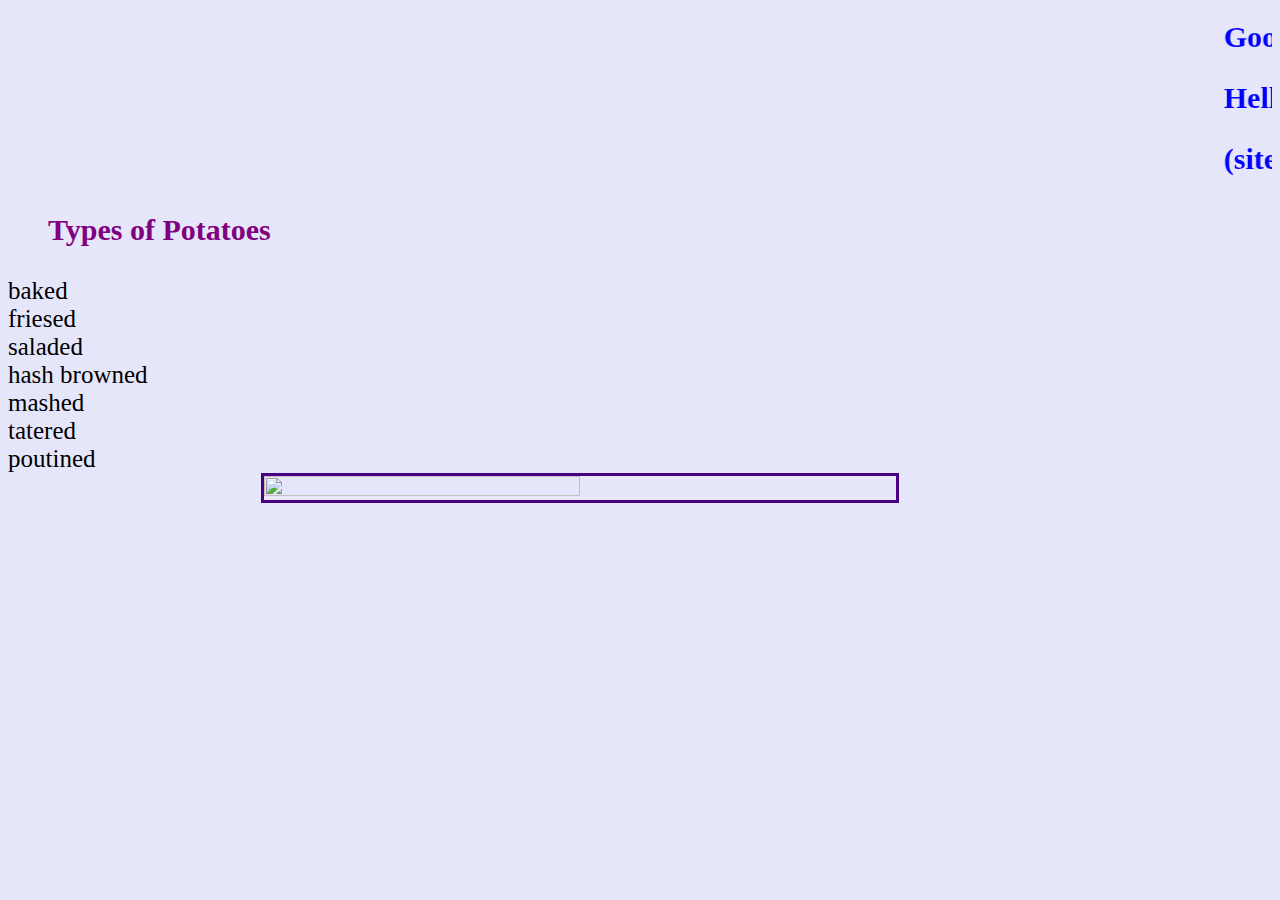
==== commit 81f03919: "Update index.html" ====
--- a/index.html
+++ b/index.html
@@ -2,7 +2,7 @@
 <html>
 	<head> 
 	<link href="main.css" rel="stylesheet">
-	<meta charset="UTF-8">	<title>Random</title>
+	<meta charset="UTF-8">	<title>Taters Gonna Tate</title>
 	<meta name="description" content="DESCRIBE YOUR WEBSITE">
 	<meta name="keywords" content="KEY, WORDS, HERE">
 	</head>
@@ -21,6 +21,5 @@
             <li>poutined</li>
 
 		<img src="https://media.giphy.com/media/menw2PSZ2vUzu/giphy.gif">
-		<img src= "http://weknowyourdreams.com/images/potato/potato-04.jpg">
   	</body>
 </html>